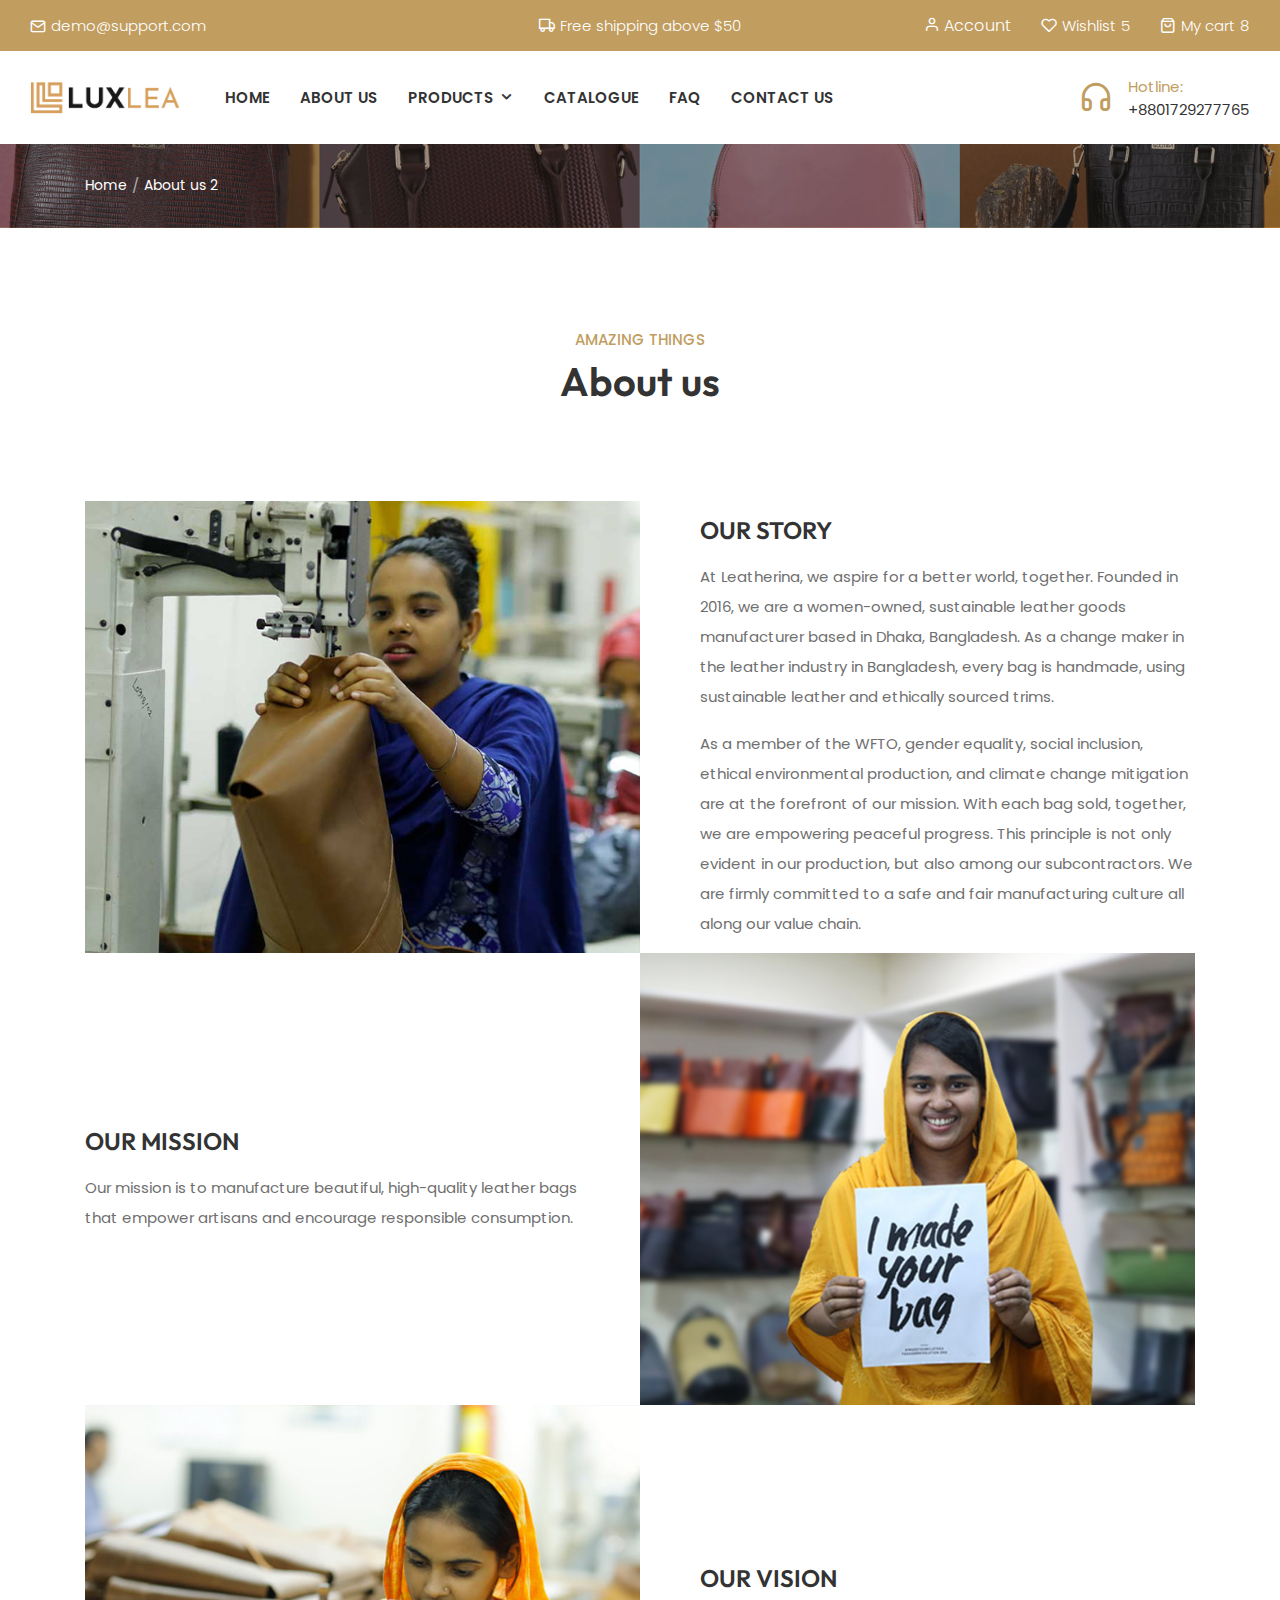
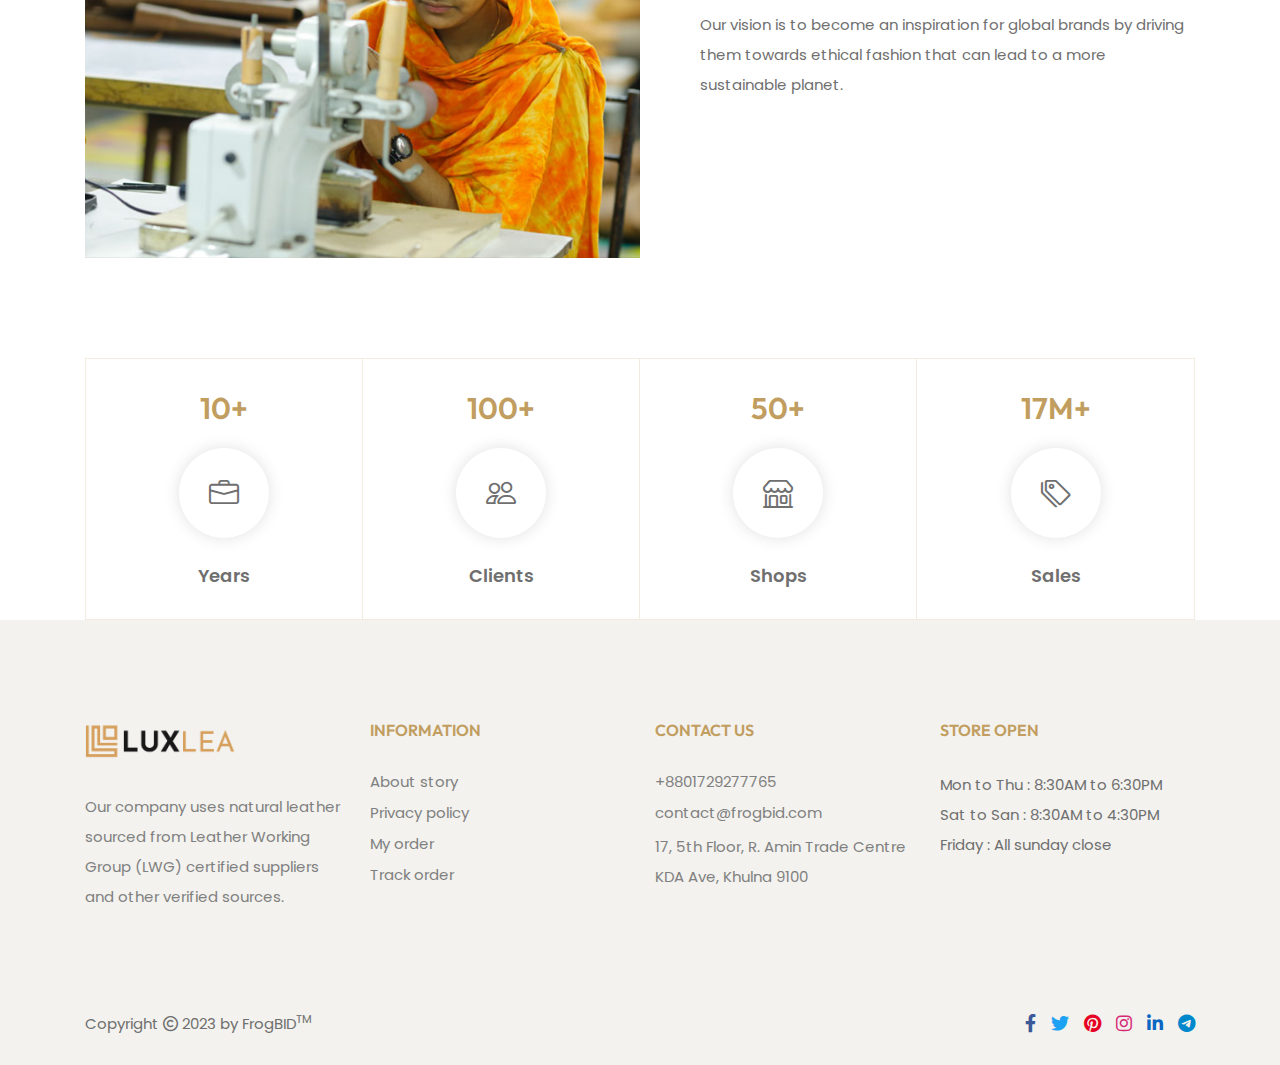
==== about-us-2.html @ 8ec2c6d4 "Update Files" ====
<!DOCTYPE html>
<html lang="en">

<!-- Added by HTTrack --><meta http-equiv="content-type" content="text/html;charset=UTF-8" /><!-- /Added by HTTrack -->
<head>
        <meta charset="utf-8">
        <meta name="description" content="A best stylish, creative, modern responsive template for different eCommerce business or industries."/>
        <meta name="keywords" content="food template, bakery products, html, eCommerce html template, responsive, pizza, burger, furniture, mobile, watches, electronics, computers accessories, toys, jewellery, restaurant accessories"/>
        <meta name="author" content="spacingtech_webify">
        <meta name="viewport" content="width=device-width, initial-scale=1">
        <!-- title -->
        <title>About us  -Luxlea</title>
        <!-- favicon -->
        <link rel="icon" type="image/x-icon" href="img/logo/favicon.png">
        <!-- bootstrap css -->
        <link rel="stylesheet" type="text/css" href="css/bootstrap.min.css">
        <!-- magnific-popup css -->
        <link rel="stylesheet" type="text/css" href="css/magnific-popup.css">
        <!-- animate css -->
        <link rel="stylesheet" type="text/css" href="css/animate.min.css">
        <!-- bootstrap icon -->
        <link rel="stylesheet" type="text/css" href="css/bootstrap-icons.css">
        <!-- font-awesome css -->
        <link rel="stylesheet" type="text/css" href="css/all.min.css">
        <!--fether css -->
        <link rel="stylesheet" type="text/css" href="css/feather.css">
        <!-- owl css -->
        <link rel="stylesheet" type="text/css" href="css/owl.carousel.min.css">
        <link rel="stylesheet" type="text/css" href="css/owl.theme.default.min.css">
        <!-- swiper-bundle css -->
        <link rel="stylesheet" type="text/css" href="css/swiper-bundle.min.css">
        <!-- slick slider css -->
        <link rel="stylesheet" type="text/css" href="css/slick.css">
        <!-- style css -->
        <link rel="stylesheet" type="text/css" href="css/style.css">
        <!-- other-page css -->
        <link rel="stylesheet" type="text/css" href="css/other-page.css">
    </head>
    <body>
        <!-- top-notification start -->
        <section class="top-notification-bar">
            <div class="container-fluid">
                <div class="row">
                    <div class="col">
                        <ul class="grid-wrap">
                            <li class="grid-wrapper contact-wrap">
                                <div class="contact-link">
                                    <div class="connect-wrap contact-mail">
                                        <a href="mailto:demo@support.com"><i class="feather-mail"></i>
                                            <span>demo@support.com</span>
                                        </a>
                                    </div>
                                </div>
                            </li>
                            <li class="grid-wrapper center-wrap">
                                <div class="offer-text">
                                    <span class="icon"><i class="feather-truck"></i></span>
                                    <p>Free shipping above $50</p>
                                </div>
                            </li>
                            <li class="grid-wrapper other-wrap">
                                <div class="other-link">
                                    <!-- user start -->
                                    <div class="noti-wrap user-wrap">
                                        <div class="acc-desk-header">
                                            <div class="acc-title">
                                                <a href="#" class="acc-ti">
                                                    <span class="user-icon"><i class="feather-user"></i></span>
                                                    <span class="user-title">Account</span>
                                                </a>
                                            </div>
                                            <div class="acc-title-lg">
                                                <a href="#"><i class="feather-user"></i></a>
                                            </div>
                                        </div>
                                    </div>
                                    <!-- user end -->
                                    <!-- wishlist start -->
                                    <div class="noti-wrap wishlist-wrap">
                                        <a href="#" class="header-wishlist-btn">
                                            <span class="wishlist-icon"><i class="feather-heart"></i></span>
                                            <span class="wishlist-title">Wishlist</span>
                                            <span class="wishlist-counter">5</span>
                                        </a>
                                    </div>
                                    <!-- wishlist end -->
                                    <!-- cart start -->
                                    <div class="noti-wrap cart-wrap">
                                        <div class="shopping-widget">
                                            <div class="shopping-cart">
                                                <a href="javascript:void(0)" class="cart-count">
                                                    <span class="cart-icon-wrap">
                                                        <span class="cart-icon"><i class="feather-shopping-bag"></i></span>
                                                        <span class="cart-title">My cart</span>
                                                        <span class="bigcounter">8</span>
                                                    </span>
                                                </a>
                                            </div>
                                        </div>
                                    </div>
                                    <!-- cart end -->
                                </div>
                            </li>
                        </ul>
                    </div>
                </div>
            </div>
        </section>
        <!-- top-notification end -->
        <!-- header start -->
        <header class="header-area">
            <div class="header-main-area">
                <div class="container-fluid">
                    <div class="row">
                        <div class="col">
                            <div class="header-main">
                                <!-- header logo start -->
                                <div class="header-element logo">
                                    <a href="index.html" class="theme-header-logo">
                                        <img src="img/logo/logo.png" class="img-fluid" alt="logo">
                                    </a>
                                </div>
                                <!-- header logo end -->
                                <!-- header megamenu start -->
                                <div class="header-element megamenu-content">
                                    <a href="#main-collapse" class="browse-cat" data-bs-toggle="collapse" aria-expanded="true">
                                        <span class="menu-icon"><i class="feather-menu"></i></span>
                                        <span class="menu-title">Menu</span>
                                        <span class="menu-arrow"><i class="feather-chevron-down"></i></span>
                                    </a>
                                    <div class="mainwrap collapse show" id="main-collapse">
                                        <ul class="main-menu">
                                            <li class="menu-link">
                                                <a href="index.html" class="link-title">
                                                    <span class="sp-link-title">Home</span>
                                                </a>
                                                <a href="index.html" data-bs-toggle="collapse" class="link-title link-title-lg">
                                                    <span class="sp-link-title">Home</span>
                                                </a>
                                            </li>
                                            <li class="menu-link">
                                                <a href="about-us-2.html" class="link-title">
                                                    <span class="sp-link-title">About Us</span>
                                                </a>
                                                <a href="about-us-2.html" data-bs-toggle="collapse" class="link-title link-title-lg">
                                                    <span class="sp-link-title">About Us</span>
                                                </a>
                                            </li>
                                            <li class="menu-link">
                                                <a href="#" class="link-title">
                                                    <span class="sp-link-title">Products</span>
                                                    <span class="menu-arrow"><i class="feather-chevron-down"></i></span>
                                                </a>
                                                <a href="#" data-bs-toggle="collapse" class="link-title link-title-lg">
                                                    <span class="sp-link-title">Products</span>
                                                    <span class="menu-arrow"><i class="feather-chevron-down"></i></span>
                                                </a>
                                                <div class="menu-dropdown single-menu collapse" id="desk-single-blog">
                                                    <ul class="container ul p-0">
                                                        <li class="singlemenu-li">
                                                            <a href="bag.html" class="singlelink-title">
                                                                <span class="sp-link-title">Bag's</span>
                                                            </a>
                                                        </li>
                                                        <li class="singlemenu-li">
                                                            <a href="corporategifts.html" class="singlelink-title">
                                                                <span class="sp-link-title">Corporate Gifts</span>
                                                            </a>
                                                        </li>
                                                        <li class="singlemenu-li">
                                                            <a href="juteandtextiles.html" class="singlelink-title">
                                                                <span class="sp-link-title">Jute & Textiles</span>
                                                            </a>
                                                        </li>
                                                    </ul>
                                                </div>
                                            </li>
                                            <li class="menu-link">
                                                <a href="#" class="link-title">
                                                    <span class="sp-link-title">Catalogue </span>
                                                </a>
                                                <a href="#" class="link-title link-title-lg" data-bs-toggle="collapse">
                                                    <span class="sp-link-title">Catalogue</span>
                                                </a>
                                            </li>
                                            <li class="menu-link">
                                                <a href="faq.html" class="link-title">
                                                    <span class="sp-link-title">Faq</span>
                                                </a>
                                                <a href="faq.html" data-bs-toggle="collapse" class="link-title link-title-lg">
                                                    <span class="sp-link-title">Faq</span>
                                                </a>
                                            </li>
                                            <li class="menu-link">
                                                <a href="contact-us-2.html" class="link-title">
                                                    <span class="sp-link-title">Contact us</span>
                                                </a>
                                                <a href="contact-us-2.html" data-bs-toggle="collapse" class="link-title link-title-lg">
                                                    <span class="sp-link-title">Contact us</span>
                                                </a>
                                            </li>
                                        </ul>
                                    </div>
                                </div>
                                <!-- header megamenu end -->
                                <!-- right-block-box start-->
                                <div class="header-element right-block-box">
                                    <ul class="shop-element">
                                        <li class="side-wrap toggle-wrap">
                                            <!-- button toggler start -->
                                            <button class="toggler-button"><span class="line"></span></button>
                                            <!-- button toggler end -->
                                        </li>
                                        <li class="side-wrap search-wrap">
                                            <a href="#seachmodal" class="search-popup" data-bs-toggle="modal">
                                                <i class="feather-search"></i>
                                            </a>
                                            <a href="#seachmodal" class="search-popup search-popup-lg" data-bs-toggle="modal"><i class="feather-search"></i></a>
                                        </li>
                                        <li class="side-wrap user-wrap">
                                            <div class="acc-desk-header">
                                                <div class="acc-title">
                                                    <span class="user-icon"><i class="feather-user"></i></span>
                                                    <a href="login-account.html" class="acc-ti">Account</a>
                                                </div>
                                                <div class="acc-title-lg">
                                                    <a href="login-account.html"><i class="feather-user"></i></a>
                                                </div>
                                            </div>
                                        </li>
                                        <li class="side-wrap wishlist-wrap">
                                            <a href="wishlist-product.html" class="header-wishlist-btn">
                                                <span class="wishlist-icon"><i class="feather-heart"></i></span>
                                                <span class="wishlist-title">Wishlist</span>
                                                <span class="wishlist-counter">5</span>
                                            </a>
                                        </li>
                                        <li class="side-wrap cart-wrap">
                                            <div class="shopping-widget">
                                                <div class="shopping-cart">
                                                    <a href="javascript:void(0)" class="cart-count">
                                                        <span class="cart-icon-wrap">
                                                            <span class="cart-icon"><i class="feather-shopping-bag"></i></span>
                                                            <span class="cart-title">My cart</span>
                                                            <span class="bigcounter">8</span>
                                                        </span>
                                                    </a>
                                                </div>
                                            </div>
                                        </li>
                                        <li class="side-wrap track-wrap">
                                            <div class="track-block">
                                                <a href="tel:+00123456789">
                                                    <span class="icon"><i class="feather-headphones"></i></span>
                                                    <span class="title-block">
                                                        <span class="hot-title">Hotline:</span>+8801729277765
                                                    </span>
                                                </a>
                                            </div>
                                        </li>
                                    </ul>
                                </div>
                                <!-- right-block-box end-->
                            </div>
                        </div>
                    </div>
                </div>
            </div>
        </header>
        <!-- main section start-->
        <main>
            <!-- header end -->
            <section class="breadcrumb-area">
                <div class="container">
                    <div class="col">
                        <div class="row">
                            <div class="breadcrumb-index">
                                <!-- breadcrumb main-title start-->
                                <div class="breadcrumb-title">
                                    <h2>About us 2</h2>
                                </div>
                                <!-- breadcrumb main-title end-->
                                <!-- breadcrumb-list start -->
                                <ul class="breadcrumb-list">
                                    <li class="breadcrumb-item-link">
                                        <a href="index.html">Home</a>
                                    </li>
                                    <li class="breadcrumb-item-link">
                                        <span>About us 2</span>
                                    </li>
                                </ul>
                                <!-- breadcrumb-list end -->
                            </div>
                        </div>
                    </div>
                </div>
            </section>
            <section class="about-area-2">
                <div class="container">
                    <div class="row">
                        <div class="col">
                            <div class="about-content">
                                <!-- about title start -->
                                <div class="section-capture">
                                    <div class="section-title">
                                        <span class="sub-title">Amazing things</span>
                                        <h2><span>About us</span></h2>
                                    </div>
                                </div>
                                <!-- about title end -->
                                <!-- about banner start -->
                                <div class="about-content">
                                    <div class="about-banner-area">
                                        <div class="single-banner banner-hover">
                                            <a href="javascript:void(0)" class="banner-img">
                                                <img src="img/about-us/about-us-2/1.jpg" class="img-fluid" alt="1">
                                            </a>
                                        </div>
                                        <div class="abt-banner-desc">
                                            <h6>OUR STORY</h6>
                                            <p>At Leatherina, we aspire for a better world, together. Founded in 2016, we are a women-owned, sustainable leather goods manufacturer based in Dhaka, Bangladesh. As a change maker in the leather industry in Bangladesh, every bag is handmade, using sustainable leather and ethically sourced trims. </p>
                                            <p>As a member of the WFTO, gender equality, social inclusion, ethical environmental production, and climate change mitigation are at the forefront of our mission. With each bag sold, together, we are empowering peaceful progress. This principle is not only evident in our production, but also among our subcontractors. We are firmly committed to a safe and fair manufacturing culture all along our value chain.</p>
                                        </div>
                                    </div>
                                    <div class="about-banner-area">
                                        <div class="single-banner banner-hover">
                                            <a href="javascript:void(0)" class="banner-img">
                                                <img src="img/about-us/about-us-2/2.jpg" class="img-fluid" alt="2">
                                            </a>
                                        </div>
                                        <div class="abt-banner-desc">
                                            <h6>OUR MISSION</h6>
                                            <p>Our mission is to manufacture beautiful, high-quality leather bags that empower artisans and encourage responsible consumption.</p>
                                        </div>
                                    </div>
                                    <div class="about-banner-area">
                                        <div class="single-banner banner-hover">
                                            <a href="javascript:void(0)" class="banner-img">
                                                <img src="img/about-us/about-us-2/3.jpg" class="img-fluid" alt="3">
                                            </a>
                                        </div>
                                        <div class="abt-banner-desc">
                                            <h6>OUR VISION </h6>
                                            <p>Our vision is to become an inspiration for global brands by driving them towards ethical fashion that can lead to a more sustainable planet.</p>
                                        </div>
                                    </div>
                                </div>
                                <!-- about banner end -->
                            </div>
                        </div>
                    </div>
                </div>
            </section>
            <section class="project-count-area">
                <div class="container">
                    <div class="row">
                        <div class="col">
                            <div class="single-count">
                                <ul>
                                    <li class="count-wrap">
                                        <!-- project info start -->
                                        <div class="count-info">
                                            <h2>
                                            <span class="count-number">10</span>
                                            <span>+</span>
                                            </h2>
                                            <a href="javascript:void(0)"><span class="count-icon"><i class="bi bi-briefcase"></i></span></a>
                                            <span class="count-title">Years</span>
                                        </div>
                                        <!-- project info end -->
                                    </li>
                                    <li class="count-wrap">
                                        <!-- project info start -->
                                        <div class="count-info">
                                            <h2>
                                            <span class="count-number">100</span>
                                            <span>+</span>
                                            </h2>
                                            <a href="javascript:void(0)"><span class="count-icon"><i class="bi bi-people"></i></span></a>
                                            <span class="count-title">Clients</span>
                                        </div>
                                        <!-- project info end -->
                                    </li>
                                    <li class="count-wrap">
                                        <!-- project info start -->
                                        <div class="count-info">
                                            <h2>
                                            <span class="count-number">50</span>
                                            <span>+</span>
                                            </h2>
                                            <a href="javascript:void(0)"><span class="count-icon"><i class="bi bi-shop"></i></span></a>
                                            <span class="count-title">Shops</span>
                                        </div>
                                        <!-- project info end -->
                                    </li>
                                    <li class="count-wrap">
                                        <!-- project info start -->
                                        <div class="count-info">
                                            <h2>
                                            <span class="count-number">17</span>
                                            <span>M+</span>
                                            </h2>
                                            <a href="javascript:void(0)"><span class="count-icon"><i class="bi bi-tags"></i></span></a>
                                            <span class="count-title">Sales</span>
                                        </div>
                                        <!-- project info end -->
                                    </li>
                                </ul>
                            </div>
                        </div>
                    </div>
                </div>
            </section>
        </main>
        <!-- main section end-->
        <footer>
            <div class="footer-top-area section-ptb">
                <div class="container">
                    <div class="row">
                        <div class="col">
                            <div class="footer-list-wrap">
                                <ul class="footer-list">
                                    <li class="ftlink-li footer-company-detail">
                                        <div class="footer-logo">
                                            <a href="index.html" class="theme-footer-logo">
                                                <img src="img/logo/logo.png" class="img-fluid" alt="logo">
                                            </a>
                                        </div>
                                        <div class="footer-details">
                                            <p>Our company uses natural leather sourced from Leather Working Group (LWG) certified suppliers and other verified sources.</p>
                                        </div>
                                    </li>
                                    <li class="ftlink-li">
                                        <h2 class="ft-title">Information</h2>
                                        <div class="footer-wrap-menu">
                                            <ul class="footer-sublist">
                                                <li class="ftsublink-li">
                                                    <a href="#" class="ft-sublink">About story</a>
                                                </li>
                                                <li class="ftsublink-li">
                                                    <a href="#" class="ft-sublink">Privacy policy</a>
                                                </li>
                                                <li class="ftsublink-li">
                                                    <a href="#" class="ft-sublink">My order</a>
                                                </li>
                                                <li class="ftsublink-li">
                                                    <a href="#" class="ft-sublink">Track order</a>
                                                </li>
                                            </ul>
                                        </div>
                                    </li>
                                    <li class="ftlink-li store-contact">
                                        <h2 class="ft-title">Contact us</h2>
                                        <div class="footer-wrap-menu">
                                            <div class="contact">
                                                <a href="tel:+8801729277765" class="con-add">+8801729277765</a>
                                                <a href="mailto:contact@frogbid.com" class="con-add">contact@frogbid.com</a>
                                            </div>
                                            <div class="address">
                                                <p>17, 5th Floor, R. Amin Trade Centre</p>
                                                <p>KDA Ave, Khulna 9100</p>
                                            </div>
                                        </div>
                                    </li>
                                    <li class="ftlink-li store-open">
                                        <h2 class="ft-title">Store open</h2>
                                        <div class="footer-wrap-menu">
                                            <div class="time">
                                                <p>Mon to Thu : 8:30AM to 6:30PM</p>
                                                <p>Sat to San : 8:30AM to 4:30PM</p>
                                                <p>Friday : All sunday close</p>
                                            </div>
                                        </div>
                                    </li>
                                </ul>
                            </div>
                        </div>
                    </div>
                </div>
            </div>
            <div class="footer-bottom-area">
                <div class="container">
                    <div class="row">
                        <div class="col">
                            <ul class="ft-bottom">
                                <li class="copy-right">
                                    <p>
                                        <span>Copyright</span>
                                        <span class="copy-icon"><i class="far fa-copyright"></i></span>
                                        <span>2023 by FrogBID<sup>TM</sup></span>
                                    </p>
                                </li>
                                <li class="social-icon">
                                    <ul class="social-icon">
                                        <li>
                                            <a href="#">
                                                <span class="icon-social facebook"><i class="fa-brands fa-facebook-f"></i></span>
                                            </a>
                                        </li>
                                        <li>
                                            <a href="#">
                                                <span class="icon-social twitter"><i class="fa-brands fa-twitter"></i></span>
                                            </a>
                                        </li>
                                        <li>
                                            <a href="#">
                                                <span class="icon-social pinterest"><i class="fa-brands fa-pinterest"></i></span>
                                            </a>
                                        </li>
                                        <li>
                                            <a href="#">
                                                <span class="icon-social instagram"><i class="fa-brands fa-instagram"></i></span>
                                            </a>
                                        </li>
                                        <li>
                                            <a href="#">
                                                <span class="icon-social linkedin"><i class="fa-brands fa-linkedin-in"></i></span>
                                            </a>
                                        </li>
                                        <li>
                                            <a href="#">
                                                <span class="icon-social telegram"><i class="fa-brands fa-telegram"></i></span>
                                            </a>
                                        </li>
                                    </ul>
                                </li>
                            </ul>
                        </div>
                    </div>
                </div>
            </div>
        </footer>
        <!-- search-popup start -->
        <div class="modal fade" id="seachmodal">
            <div class="modal-dialog">
                <div class="modal-content">
                    <div class="modal-body">
                        <div class="container">
                            <div class="row">
                                <div class="col">
                                    <div class="crap-search">
                                        <!-- search-button-close start -->
                                        <div class="button-close">
                                            <button type="button" class="search-close" data-bs-dismiss="modal"><i class="feather-x"></i></button>
                                        </div>
                                        <!-- search-button-close end -->
                                        <!-- search-form start -->
                                        <form method="get" class="search-bar">
                                            <div class="form-search">
                                                <input type="search" name="q" placeholder="Search product here.." class="input-text" required>
                                                <button type="submit" class="search-btn"><i class="feather-search"></i></button>
                                            </div>
                                        </form>
                                        <!-- search-form end -->
                                    </div>
                                </div>
                            </div>
                        </div>
                    </div>
                </div>
            </div>
        </div>
        <!-- search-popup end -->
        <!-- mobile-menu start -->
        <div class="mobile-menu" id="menu-toggle">
            <div class="main-menu-area">
                <!-- box-header start -->
                <div class="box-header"><button class="close-menu" type="button"><i class="feather-x"></i></button></div>
                <!-- box-header end -->
                <div class="megamenu-content">
                    <a href="#resp-main" class="browse-cat" data-bs-toggle="collapse" aria-expanded="true">
                        <span class="line"></span>
                        <span class="menu-title">Menu</span>
                        <span class="menu-arrow"><i class="feather-chevron-down"></i></span>
                    </a>
                    <div class="mainwrap collapse show" id="resp-main">
                        <ul class="main-menu">
                            <li class="menu-link">
                                <a href="index.html" class="link-title">
                                    <span class="sp-link-title">Home</span>
                                </a>
                                <a href="index.html" data-bs-toggle="collapse" class="link-title link-title-lg">
                                    <span class="sp-link-title">Home</span>
                                </a>
                            </li>
                            <li class="menu-link">
                                <a href="about-us-2.html" class="link-title">
                                    <span class="sp-link-title">About Us</span>
                                </a>
                                <a href="about-us-2.html" class="link-title link-title-lg" data-bs-toggle="collapse">
                                    <span class="sp-link-title">About Us</span>
                                </a>
                            </li>
                            <li class="menu-link">
                                <a href="#" class="link-title">
                                    <span class="sp-link-title">Products</span>
                                    <span class="menu-arrow"><i class="feather-chevron-down"></i></span>
                                </a>
                                <a href="#resp-single-blog" data-bs-toggle="collapse" class="link-title link-title-lg">
                                    <span class="sp-link-title">Products</span>
                                    <span class="menu-arrow"><i class="feather-chevron-down"></i></span>
                                </a>
                                <div class="menu-dropdown single-menu collapse" id="resp-single-blog">
                                    <ul class="container ul p-0">
                                        <li class="singlemenu-li">
                                            <a href="bag.html" class="singlelink-title">
                                                <span class="sp-link-title">Bag's</span>
                                            </a>
                                        </li>
                                        <li class="singlemenu-li">
                                            <a href="corporategifts.html" class="singlelink-title">
                                                <span class="sp-link-title">Corporate Gifts</span>
                                            </a>
                                        </li>
                                        <li class="singlemenu-li">
                                            <a href="juteandtextiles.html" class="singlelink-title">
                                                <span class="sp-link-title">Jute & Textiles</span>
                                            </a>
                                        </li>
                                    </ul>
                                </div>
                            </li>
                            <li class="menu-link">
                                <a href="#" class="link-title">
                                    <span class="sp-link-title">Catalogue </span>
                                </a>
                                <a href="#" class="link-title link-title-lg" data-bs-toggle="collapse">
                                    <span class="sp-link-title">Catalogue </span>
                                </a>
                            </li>
                            <li class="menu-link">
                                <a href="faq.html" class="link-title">
                                    <span class="sp-link-title">Faq </span>
                                </a>
                                <a href="faq.html" class="link-title link-title-lg" data-bs-toggle="collapse">
                                    <span class="sp-link-title">Faq </span>
                                </a>
                            </li>
                            <li class="menu-link">
                                <a href="contact-us-2.html" class="link-title">
                                    <span class="sp-link-title">Contact us </span>
                                </a>
                                <a href="contact-us-2.html" class="link-title link-title-lg" data-bs-toggle="collapse">
                                    <span class="sp-link-title">Contact us </span>
                                </a>
                            </li>
                        </ul>
                    </div>
                </div>
                <!-- mega-menu end -->
            </div>
        </div>
        <!-- mobile-menu end -->
        <!-- mini-cart start -->
        <div class="mini-cart">
            <div class="cart-text">
                <!-- minicart-empty start -->
                <p class="d-none">No products in the cart.</p>
                <!-- minicart-empty end -->
                <!-- minicart-fill start -->
                <p>
                    <span class="cart-count-desc">There are</span>
                    <span class="cart-count">8</span>
                    <span class="cart-count-desc">products</span>
                </p>
                <!-- minicart-fill end -->
                <!-- minicart-close start -->
                <button class="cart-close"><i class="feather-x"></i></button>
                <!-- minicart-close end -->
            </div>
            <!-- minicart empty-content start -->
            <div class="empty-cart d-none">
                <span class="cart-icon"><i class="bi bi-bag-dash"></i></span>
                <a href="collection.html" class="btn btn-style">Continue shopping</a>
            </div>
            <!-- minicart empty-content end -->
            <ul class="cart-item">
                <li class="cart-product">
                    <div class="cart-img">
                        <!-- minicart-img start -->
                        <a href="product-template1.html" class="img-area">
                            <img src="img/product-list/p-1.jpg" class="img-fluid" alt="p-1">
                        </a>
                        <!-- minicart-img end -->
                    </div>
                    <div class="cart-content">
                        <!-- minicart-title start -->
                        <h6><a href="product-template2.html">Candy nut chocolate</a></h6>
                        <!-- minicart-title end -->
                        <div class="product-info">
                            <!-- minicart-price start -->
                            <div class="info-item">
                                <span class="product-qty">1</span>
                                <span>×</span>
                                <span class="product-price">€11,00</span>
                            </div>
                            <!-- minicart-price end -->
                        </div>
                        <div class="product-quantity-action">
                            <div class="product-quantity">
                                <div class="cart-plus-minus">
                                    <button class="dec qtybutton minus"><i class="feather-minus"></i></button>
                                    <input type="text" name="quantity" value="1">
                                    <button class="inc qtybutton plus"><i class="feather-plus"></i></button>
                                </div>
                            </div>
                            <!-- minicart delete-icon start -->
                            <div class="delete-cart">
                                <a href="javascript:void(0)" class="delete-icon"><i class="feather-trash-2"></i></a>
                            </div>
                            <!-- minicart delete-icon end -->
                        </div>
                    </div>
                </li>
                <li class="cart-product">
                    <div class="cart-img">
                        <!-- minicart-img start -->
                        <a href="product-template1.html" class="img-area">
                            <img src="img/product-list/p-2.jpg" class="img-fluid" alt="p-2">
                        </a>
                        <!-- minicart-img end -->
                    </div>
                    <div class="cart-content">
                        <!-- minicart-title start -->
                        <h6><a href="product-template2.html">A bekery doughnuts</a></h6>
                        <!-- minicart-title end -->
                        <div class="product-info">
                            <!-- minicart-price start -->
                            <div class="info-item">
                                <span class="product-qty">1</span>
                                <span>×</span>
                                <span class="product-price">€21,00</span>
                            </div>
                            <!-- minicart-price end -->
                        </div>
                        <div class="product-quantity-action">
                            <div class="product-quantity">
                                <div class="cart-plus-minus">
                                    <button class="dec qtybutton minus"><i class="feather-minus"></i></button>
                                    <input type="text" name="quantity" value="1">
                                    <button class="inc qtybutton plus"><i class="feather-plus"></i></button>
                                </div>
                            </div>
                            <!-- minicart delete-icon start -->
                            <div class="delete-cart">
                                <a href="javascript:void(0)" class="delete-icon"><i class="feather-trash-2"></i></a>
                            </div>
                            <!-- minicart delete-icon end -->
                        </div>
                    </div>
                </li>
                <li class="cart-product">
                    <div class="cart-img">
                        <!-- minicart-img start -->
                        <a href="product-template1.html" class="img-area">
                            <img src="img/product-list/p-3.jpg" class="img-fluid" alt="p-3">
                        </a>
                        <!-- minicart-img end -->
                    </div>
                    <div class="cart-content">
                        <!-- minicart-title start -->
                        <h6><a href="product-template2.html">Fresh bread toast</a></h6>
                        <!-- minicart-title end -->
                        <div class="product-info">
                            <!-- minicart-price start -->
                            <div class="info-item">
                                <span class="product-qty">1</span>
                                <span>×</span>
                                <span class="product-price">€24,00</span>
                            </div>
                            <!-- minicart-price end -->
                        </div>
                        <div class="product-quantity-action">
                            <div class="product-quantity">
                                <div class="cart-plus-minus">
                                    <button class="dec qtybutton minus"><i class="feather-minus"></i></button>
                                    <input type="text" name="quantity" value="1">
                                    <button class="inc qtybutton plus"><i class="feather-plus"></i></button>
                                </div>
                            </div>
                            <!-- minicart delete-icon start -->
                            <div class="delete-cart">
                                <a href="javascript:void(0)" class="delete-icon"><i class="feather-trash-2"></i></a>
                            </div>
                            <!-- minicart delete-icon end -->
                        </div>
                    </div>
                </li>
                <li class="cart-product">
                    <div class="cart-img">
                        <!-- minicart-img start -->
                        <a href="product-template1.html" class="img-area">
                            <img src="img/product-list/p-4.jpg" class="img-fluid" alt="p-4">
                        </a>
                        <!-- minicart-img end -->
                    </div>
                    <div class="cart-content">
                        <!-- minicart-title start -->
                        <h6><a href="product-template2.html">Free sugar toast</a></h6>
                        <!-- minicart-title end -->
                        <div class="product-info">
                            <!-- minicart-price start -->
                            <div class="info-item">
                                <span class="product-qty">1</span>
                                <span>×</span>
                                <span class="product-price">€25,00</span>
                            </div>
                            <!-- minicart-price end -->
                        </div>
                        <div class="product-quantity-action">
                            <div class="product-quantity">
                                <div class="cart-plus-minus">
                                    <button class="dec qtybutton minus"><i class="feather-minus"></i></button>
                                    <input type="text" name="quantity" value="1">
                                    <button class="inc qtybutton plus"><i class="feather-plus"></i></button>
                                </div>
                            </div>
                            <!-- minicart delete-icon start -->
                            <div class="delete-cart">
                                <a href="javascript:void(0)" class="delete-icon"><i class="feather-trash-2"></i></a>
                            </div>
                            <!-- minicart delete-icon end -->
                        </div>
                    </div>
                </li>
                <li class="cart-product">
                    <div class="cart-img">
                        <!-- minicart-img start -->
                        <a href="product-template1.html" class="img-area">
                            <img src="img/product-list/p-5.jpg" class="img-fluid" alt="p-5">
                        </a>
                        <!-- minicart-img end -->
                    </div>
                    <div class="cart-content">
                        <!-- minicart-title start -->
                        <h6><a href="product-template2.html">Sandwich olka bread</a></h6>
                        <!-- minicart-title end -->
                        <div class="product-info">
                            <!-- minicart-price start -->
                            <div class="info-item">
                                <span class="product-qty">1</span>
                                <span>×</span>
                                <span class="product-price">€31,00</span>
                            </div>
                            <!-- minicart-price end -->
                        </div>
                        <div class="product-quantity-action">
                            <div class="product-quantity">
                                <div class="cart-plus-minus">
                                    <button class="dec qtybutton minus"><i class="feather-minus"></i></button>
                                    <input type="text" name="quantity" value="1">
                                    <button class="inc qtybutton plus"><i class="feather-plus"></i></button>
                                </div>
                            </div>
                            <!-- minicart delete-icon start -->
                            <div class="delete-cart">
                                <a href="javascript:void(0)" class="delete-icon"><i class="feather-trash-2"></i></a>
                            </div>
                            <!-- minicart delete-icon end -->
                        </div>
                    </div>
                </li>
                <li class="cart-product">
                    <div class="cart-img">
                        <!-- minicart-img start -->
                        <a href="product-template1.html" class="img-area">
                            <img src="img/product-list/p-6.jpg" class="img-fluid" alt="p-6">
                        </a>
                        <!-- minicart-img end -->
                    </div>
                    <div class="cart-content">
                        <!-- minicart-title start -->
                        <h6><a href="product-template2.html">Red sugar biscuit</a></h6>
                        <!-- minicart-title end -->
                        <div class="product-info">
                            <!-- minicart-price start -->
                            <div class="info-item">
                                <span class="product-qty">1</span>
                                <span>×</span>
                                <span class="product-price">€61,00</span>
                            </div>
                            <!-- minicart-price end -->
                        </div>
                        <div class="product-quantity-action">
                            <div class="product-quantity">
                                <div class="cart-plus-minus">
                                    <button class="dec qtybutton minus"><i class="feather-minus"></i></button>
                                    <input type="text" name="quantity" value="1">
                                    <button class="inc qtybutton plus"><i class="feather-plus"></i></button>
                                </div>
                            </div>
                            <!-- minicart delete-icon start -->
                            <div class="delete-cart">
                                <a href="javascript:void(0)" class="delete-icon"><i class="feather-trash-2"></i></a>
                            </div>
                            <!-- minicart delete-icon end -->
                        </div>
                    </div>
                </li>
                <li class="cart-product">
                    <div class="cart-img">
                        <!-- minicart-img start -->
                        <a href="product-template1.html" class="img-area">
                            <img src="img/product-list/p-7.jpg" class="img-fluid" alt="p-7">
                        </a>
                        <!-- minicart-img end -->
                    </div>
                    <div class="cart-content">
                        <!-- minicart-title start -->
                        <h6><a href="product-template2.html">Crackers for rasmalai</a></h6>
                        <!-- minicart-title end -->
                        <div class="product-info">
                            <!-- minicart-price start -->
                            <div class="info-item">
                                <span class="product-qty">1</span>
                                <span>×</span>
                                <span class="product-price">€61,00</span>
                            </div>
                            <!-- minicart-price end -->
                        </div>
                        <div class="product-quantity-action">
                            <div class="product-quantity">
                                <div class="cart-plus-minus">
                                    <button class="dec qtybutton minus"><i class="feather-minus"></i></button>
                                    <input type="text" name="quantity" value="1">
                                    <button class="inc qtybutton plus"><i class="feather-plus"></i></button>
                                </div>
                            </div>
                            <!-- minicart delete-icon start -->
                            <div class="delete-cart">
                                <a href="javascript:void(0)" class="delete-icon"><i class="feather-trash-2"></i></a>
                            </div>
                            <!-- minicart delete-icon end -->
                        </div>
                    </div>
                </li>
                <li class="cart-product">
                    <div class="cart-img">
                        <!-- minicart-img start -->
                        <a href="product-template1.html" class="img-area">
                            <img src="img/product-list/p-8.jpg" class="img-fluid" alt="p-8">
                        </a>
                        <!-- minicart-img end -->
                    </div>
                    <div class="cart-content">
                        <!-- minicart-title start -->
                        <h6><a href="product-template2.html">Healthy cake pastry</a></h6>
                        <!-- minicart-title end -->
                        <div class="product-info">
                            <!-- minicart-price start -->
                            <div class="info-item">
                                <span class="product-qty">1</span>
                                <span>×</span>
                                <span class="product-price">€44,00</span>
                            </div>
                            <!-- minicart-price end -->
                        </div>
                        <div class="product-quantity-action">
                            <div class="product-quantity">
                                <div class="cart-plus-minus">
                                    <button class="dec qtybutton minus"><i class="feather-minus"></i></button>
                                    <input type="text" name="quantity" value="1">
                                    <button class="inc qtybutton plus"><i class="feather-plus"></i></button>
                                </div>
                            </div>
                            <!-- minicart delete-icon start -->
                            <div class="delete-cart">
                                <a href="javascript:void(0)" class="delete-icon"><i class="feather-trash-2"></i></a>
                            </div>
                            <!-- minicart delete-icon end -->
                        </div>
                    </div>
                </li>
            </ul>
            <!-- minicart-total start -->
            <ul class="subtotal-area">
                <li class="subtotal-info">
                    <div class="subtotal-titles">
                        <!-- minicart total-title start -->
                        <h6 class="cart-total">Subtotal:</h6>
                        <!-- minicart total-title end -->
                        <!-- minicart total-price start -->
                        <span class="subtotal-price">€369,00</span>
                        <!-- minicart total-price end -->
                    </div>
                </li>
                <li class="mini-info">
                    <!-- minicart agree-text start -->
                    <label class="box-area">
                        <span class="agree-text">I have read and agree with the <a href="terms-condition.html">terms & condition.</a></span>
                        <input type="checkbox" class="cust-checkbox">
                        <span class="cust-check"></span>
                    </label>
                    <!-- minicart agree-text end -->
                    <!-- minicart button start -->
                    <div class="cart-btn">
                        <a href="cart-page.html" class="btn btn-style2">View cart</a>
                        <a href="checkout-style1.html" class="btn btn-style2 checkout disabled">Checkout</a>
                    </div>
                    <!-- minicart button end -->
                </li>
            </ul>
            <!-- minicart-total end -->
        </div>
        <!-- minicart end -->
        <!-- quickview modal start -->
        <div class="productmodal">
            <div class="modal fade" id="quickview" tabindex="-1">
                <div class="modal-dialog modal-dialog-centered">
                    <div class="modal-content">
                        <div class="modal-header">
                            <h6 class="modal-quickview">Quickview</h6>
                            <button type="button" class="close" data-bs-dismiss="modal"><i class="feather-x"></i></button>
                        </div>
                        <div class="modal-body">
                            <!-- swiper slider start -->
                            <div class="quickview-main-area">
                                <div class="quickview-slider">
                                    <div class="swiper gallery-top">
                                        <div class="swiper-wrapper">
                                            <div class="swiper-slide">
                                                <a href="product-template.html"><img src="img/product/p-1.jpg" class="img-fluid" alt="p-1"></a>
                                            </div>
                                            <div class="swiper-slide">
                                                <a href="product-template.html"><img src="img/product/p-2.jpg" class="img-fluid" alt="p-2"></a>
                                            </div>
                                            <div class="swiper-slide">
                                                <a href="product-template.html"><img src="img/product/p-3.jpg" class="img-fluid" alt="p-3"></a>
                                            </div>
                                            <div class="swiper-slide">
                                                <a href="product-template.html"><img src="img/product/p-4.jpg" class="img-fluid" alt="p-4"></a>
                                            </div>
                                            <div class="swiper-slide">
                                                <a href="product-template.html"><img src="img/product/p-5.jpg" class="img-fluid" alt="p-5"></a>
                                            </div>
                                        </div>
                                        <div class="swiper-button">
                                            <button class="quick-prev"><i class="fas fa-chevron-left"></i></button>
                                            <button class="quick-next"><i class="fas fa-chevron-right"></i></button>
                                        </div>
                                    </div>
                                    <div class="swiper gallery-thumbs">
                                        <div class="swiper-wrapper">
                                            <div class="swiper-slide">
                                                <a href="javascript:void(0)"><img src="img/product/p-1.jpg" class="img-fluid" alt="p-1"></a>
                                            </div>
                                            <div class="swiper-slide">
                                                <a href="javascript:void(0)"><img src="img/product/p-2.jpg" class="img-fluid" alt="p-2"></a>
                                            </div>
                                            <div class="swiper-slide">
                                                <a href="javascript:void(0)"><img src="img/product/p-3.jpg" class="img-fluid" alt="p-3"></a>
                                            </div>
                                            <div class="swiper-slide">
                                                <a href="javascript:void(0)"><img src="img/product/p-4.jpg" class="img-fluid" alt="p-4"></a>
                                            </div>
                                            <div class="swiper-slide">
                                                <a href="javascript:void(0)"><img src="img/product/p-5.jpg" class="img-fluid" alt="p-5"></a>
                                            </div>
                                        </div>
                                    </div>
                                </div>
                                <!-- swiper slider end -->
                                <!-- quick-view content start -->
                                <div class="quick-view-content">
                                    <div class="product-rating">
                                        <span class="star-rating">
                                            <i class="far fa-star"></i>
                                            <i class="far fa-star"></i>
                                            <i class="far fa-star"></i>
                                            <i class="far fa-star"></i>
                                            <i class="far fa-star"></i>
                                        </span>
                                    </div>
                                    <div class="product-title"><h6 class="product_title">Candy nut chocolate</h6></div>
                                    <!-- product-price start -->
                                    <div class="price-box">
                                        <span class="new-price">€11,00</span>
                                        <span class="old-price">€19,00</span>
                                    </div>
                                    <!-- product-price end -->
                                    <div class="product-desc"><p>Lorem ipsum dolor sit amet, consectetur adipiscing elit, sed do eiusmod tempor incididunt ut labore et dolore magn</p></div>
                                    <form method="post">
                                        <div class="quick-view-select variants select-option-part">
                                            <div class="variants_selects">
                                                <div class="selector-wrapper">
                                                    <label>Flavor</label>
                                                </div>
                                                <div class="select-icon">
                                                    <select class="single-option-selector select--wd">
                                                        <option value="Sponge">Sponge</option>
                                                        <option value="Pumpkin">Pumpkin</option>
                                                        <option value="Velvet">Velvet</option>
                                                    </select>
                                                </div>
                                            </div>
                                        </div>
                                        <div class="product-quantity-action">
                                            <h6>Quantity:</h6>
                                            <div class="product-quantity">
                                                <div class="cart-plus-minus">
                                                    <button class="dec qtybutton minus"><i class="fa-solid fa-minus"></i></button>
                                                    <input type="text" name="quantity" value="1">
                                                    <button class="inc qtybutton plus"><i class="fa-solid fa-plus"></i></button>
                                                </div>
                                            </div>
                                        </div>
                                        <div class="quickview-buttons">
                                            <button type="submit" class="addtocartqv"><span class="cart-title">Add to cart</span></button>
                                        </div>
                                    </form>
                                </div>
                                <!-- quick-view content end -->
                            </div>
                        </div>
                    </div>
                </div>
            </div>
        </div>
        <!-- quickview modal end -->
        <!-- screen-bg start -->
        <div class="screen-bg"></div>
        <!-- screen-bg end -->
        <!-- preloader start -->
        <div class="preloader">
            <div class="loader"></div>
        </div>
        <!-- preloader end -->
        <!-- notification-bottom start -->
        <div class="notification-bottom">
            <ul class="shop-element-menu navigation-menu">
                <li class="side-wrap home-wrap">
                    <div class="home-wrapper">
                        <a href="index.html" class="home-modal">
                            <span class="home-icon"><i class="feather-home"></i></span>
                            <span class="header-title">Home</span>
                        </a>
                    </div>
                </li>
                <li class="side-wrap search-wrap">
                    <div class="search-wrapper">
                        <a href="#seachmodal" data-bs-toggle="modal" class="search-modal">
                            <span class="search-icon"><i class="feather-search"></i></span>
                            <span class="header-title">Search</span>
                        </a>
                    </div>
                </li>
                <li class="side-wrap wishlist-wrap">
                    <div class="wishlist-wrapper">
                        <div class="wish-det">
                            <a href="wishlist-product.html" class="wishlist-count">
                                <span class="wishlist-icon"><i class="feather-heart"></i></span>
                                <span class="wishlist-counter">5</span>
                                <span class="header-title">Wishlist</span>
                            </a>
                        </div>
                    </div>
                </li>
                <li class="side-wrap cart-wrap">
                    <div class="cart-wrapper">
                        <div class="cart-det">
                            <a href="javascript:void(0)" class="add-to-cart cart-count">
                                <span class="cart-icon"><i class="feather-shopping-bag"></i></span>
                                <span class="cart-counter">8</span>
                                <span class="header-title">Cart</span>
                            </a>
                        </div>
                    </div>
                </li>
                <li class="side-wrap user-wrap">
                    <div class="user-wrapper">
                        <a href="login-account.html" class="user-login">
                            <span class="user-icon"><i class="feather-user"></i></span>
                            <span class="header-title">User</span>
                        </a>
                    </div>
                </li>
            </ul>
        </div>
        <!-- notification-bottom end -->
        <!-- back-to-top start -->
        <a href="javascript:void(0)" id="top" class="scroll">
            <span><i class="feather-arrow-up"></i></span>
        </a>
        <!-- back-to-top end -->
        <!-- jquery -->
        <script src="js/jquery-3.6.3.min.js"></script>
        <!-- bootstrap js -->
        <script src="js/bootstrap.min.js"></script>
        <script src="js/popper.min.js"></script>
        <!-- magnific-popup js -->
        <script src="js/jquery.magnific-popup.min.js"></script>
        <!-- owl js -->
        <script src="js/owl.carousel.min.js"></script>
        <!-- swiper-bundle js -->
        <script src="js/swiper-bundle.min.js"></script>
        <!-- slick js -->
        <script src="js/slick.min.js"></script>
        <!-- waypoints js -->
        <script src="js/waypoints.min.js"></script>
        <!-- counter js -->
        <script src="js/counter.js"></script>
        <!-- main js -->
        <script src="js/main.js"></script>
    </body>

<!-- Mirrored from spacingtech.com/html/banno/banno-ltr/about-us-2.html by HTTrack Website Copier/3.x [XR&CO'2014], Mon, 04 Dec 2023 05:22:09 GMT -->
</html>
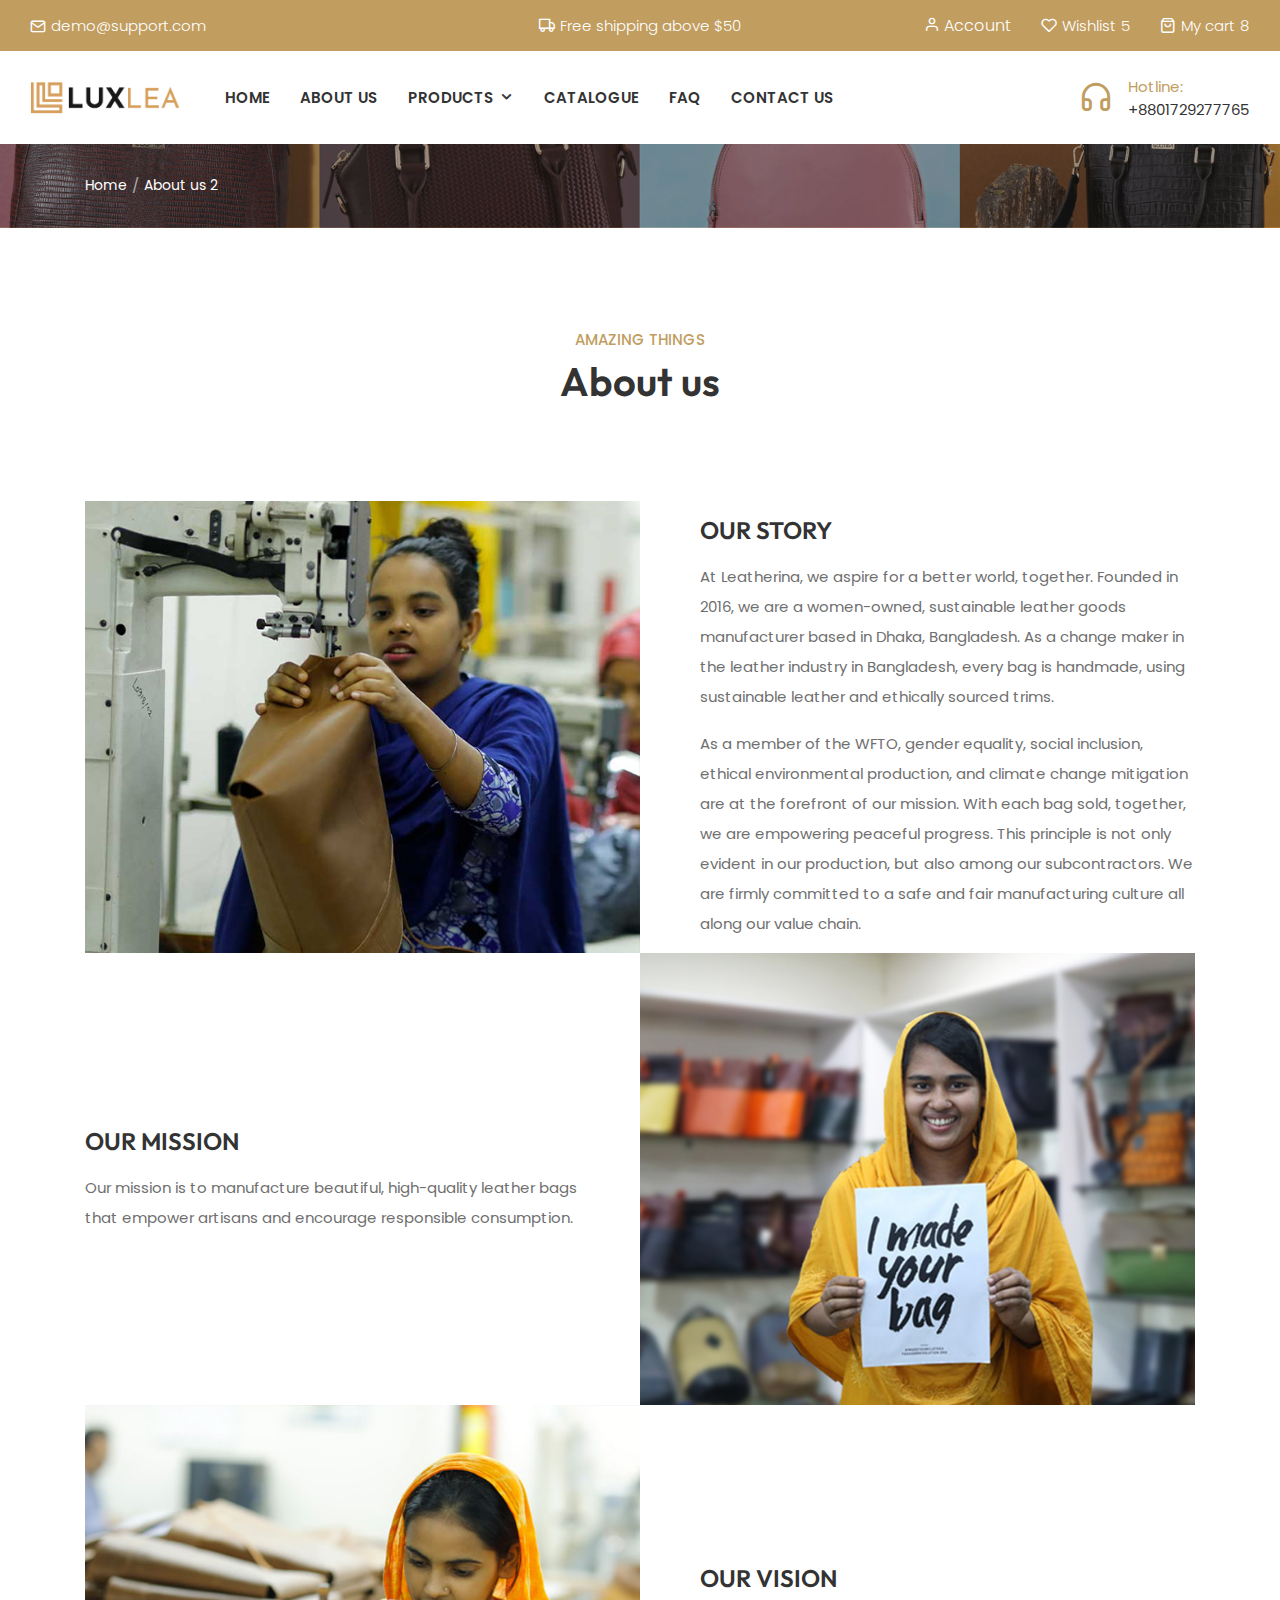
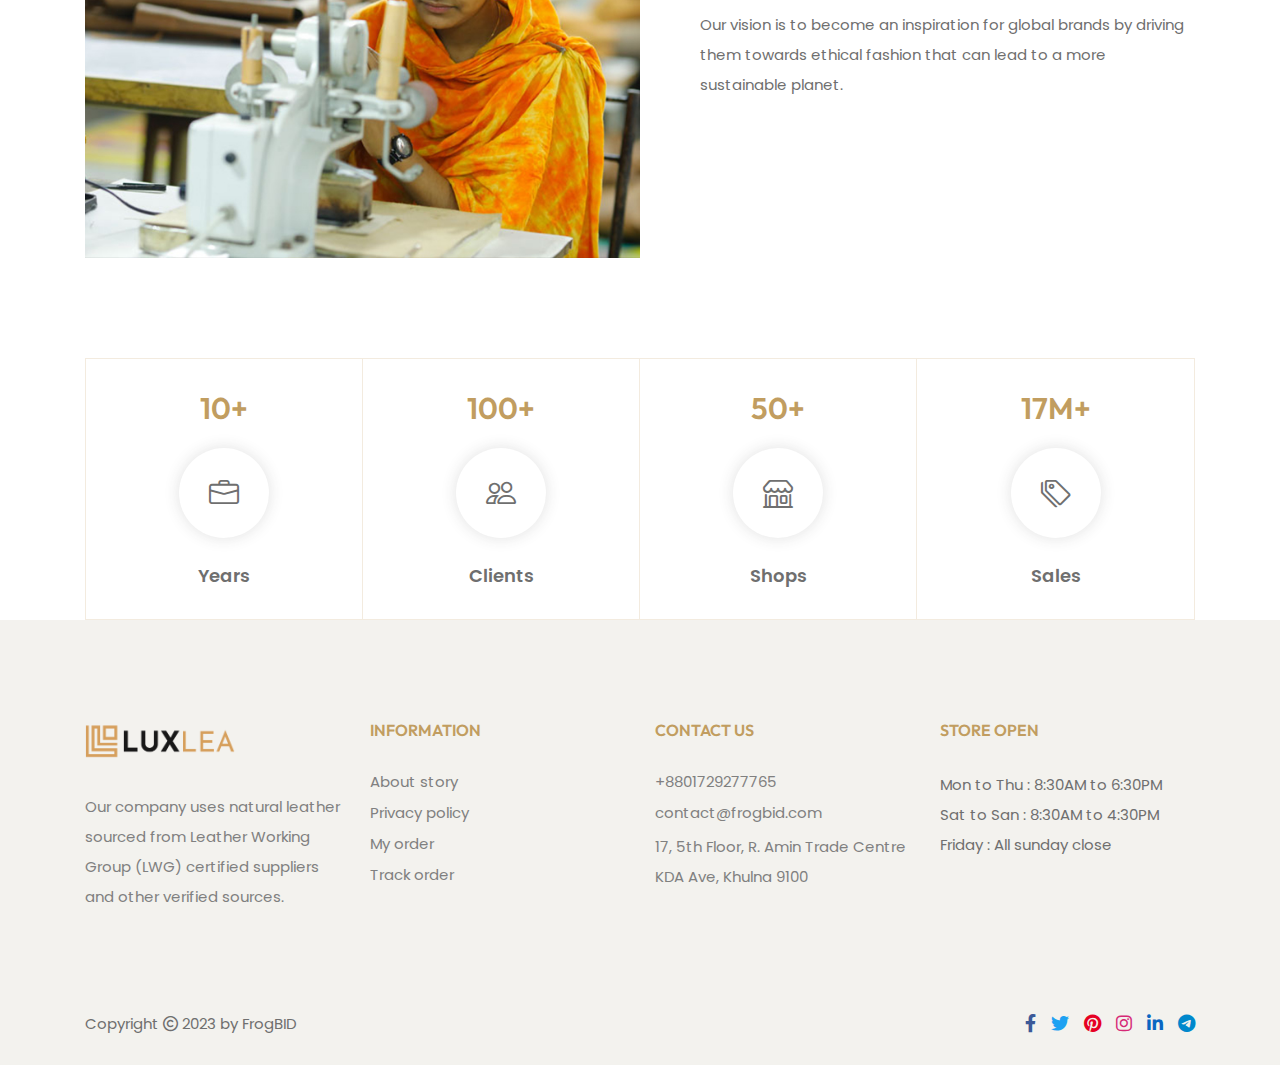
==== commit 474f3eb0: "AKASH12" ====
--- a/about-us-2.html
+++ b/about-us-2.html
@@ -351,6 +351,8 @@
                     </div>
                 </div>
             </section>
+
+
             <section class="project-count-area">
                 <div class="container">
                     <div class="row">
@@ -487,7 +489,7 @@
                                     <p>
                                         <span>Copyright</span>
                                         <span class="copy-icon"><i class="far fa-copyright"></i></span>
-                                        <span>2023 by FrogBID<sup>TM</sup></span>
+                                        <span>2023 by FrogBID</span>
                                     </p>
                                 </li>
                                 <li class="social-icon">
@@ -651,358 +653,6 @@
             </div>
         </div>
         <!-- mobile-menu end -->
-        <!-- mini-cart start -->
-        <div class="mini-cart">
-            <div class="cart-text">
-                <!-- minicart-empty start -->
-                <p class="d-none">No products in the cart.</p>
-                <!-- minicart-empty end -->
-                <!-- minicart-fill start -->
-                <p>
-                    <span class="cart-count-desc">There are</span>
-                    <span class="cart-count">8</span>
-                    <span class="cart-count-desc">products</span>
-                </p>
-                <!-- minicart-fill end -->
-                <!-- minicart-close start -->
-                <button class="cart-close"><i class="feather-x"></i></button>
-                <!-- minicart-close end -->
-            </div>
-            <!-- minicart empty-content start -->
-            <div class="empty-cart d-none">
-                <span class="cart-icon"><i class="bi bi-bag-dash"></i></span>
-                <a href="collection.html" class="btn btn-style">Continue shopping</a>
-            </div>
-            <!-- minicart empty-content end -->
-            <ul class="cart-item">
-                <li class="cart-product">
-                    <div class="cart-img">
-                        <!-- minicart-img start -->
-                        <a href="product-template1.html" class="img-area">
-                            <img src="img/product-list/p-1.jpg" class="img-fluid" alt="p-1">
-                        </a>
-                        <!-- minicart-img end -->
-                    </div>
-                    <div class="cart-content">
-                        <!-- minicart-title start -->
-                        <h6><a href="product-template2.html">Candy nut chocolate</a></h6>
-                        <!-- minicart-title end -->
-                        <div class="product-info">
-                            <!-- minicart-price start -->
-                            <div class="info-item">
-                                <span class="product-qty">1</span>
-                                <span>×</span>
-                                <span class="product-price">€11,00</span>
-                            </div>
-                            <!-- minicart-price end -->
-                        </div>
-                        <div class="product-quantity-action">
-                            <div class="product-quantity">
-                                <div class="cart-plus-minus">
-                                    <button class="dec qtybutton minus"><i class="feather-minus"></i></button>
-                                    <input type="text" name="quantity" value="1">
-                                    <button class="inc qtybutton plus"><i class="feather-plus"></i></button>
-                                </div>
-                            </div>
-                            <!-- minicart delete-icon start -->
-                            <div class="delete-cart">
-                                <a href="javascript:void(0)" class="delete-icon"><i class="feather-trash-2"></i></a>
-                            </div>
-                            <!-- minicart delete-icon end -->
-                        </div>
-                    </div>
-                </li>
-                <li class="cart-product">
-                    <div class="cart-img">
-                        <!-- minicart-img start -->
-                        <a href="product-template1.html" class="img-area">
-                            <img src="img/product-list/p-2.jpg" class="img-fluid" alt="p-2">
-                        </a>
-                        <!-- minicart-img end -->
-                    </div>
-                    <div class="cart-content">
-                        <!-- minicart-title start -->
-                        <h6><a href="product-template2.html">A bekery doughnuts</a></h6>
-                        <!-- minicart-title end -->
-                        <div class="product-info">
-                            <!-- minicart-price start -->
-                            <div class="info-item">
-                                <span class="product-qty">1</span>
-                                <span>×</span>
-                                <span class="product-price">€21,00</span>
-                            </div>
-                            <!-- minicart-price end -->
-                        </div>
-                        <div class="product-quantity-action">
-                            <div class="product-quantity">
-                                <div class="cart-plus-minus">
-                                    <button class="dec qtybutton minus"><i class="feather-minus"></i></button>
-                                    <input type="text" name="quantity" value="1">
-                                    <button class="inc qtybutton plus"><i class="feather-plus"></i></button>
-                                </div>
-                            </div>
-                            <!-- minicart delete-icon start -->
-                            <div class="delete-cart">
-                                <a href="javascript:void(0)" class="delete-icon"><i class="feather-trash-2"></i></a>
-                            </div>
-                            <!-- minicart delete-icon end -->
-                        </div>
-                    </div>
-                </li>
-                <li class="cart-product">
-                    <div class="cart-img">
-                        <!-- minicart-img start -->
-                        <a href="product-template1.html" class="img-area">
-                            <img src="img/product-list/p-3.jpg" class="img-fluid" alt="p-3">
-                        </a>
-                        <!-- minicart-img end -->
-                    </div>
-                    <div class="cart-content">
-                        <!-- minicart-title start -->
-                        <h6><a href="product-template2.html">Fresh bread toast</a></h6>
-                        <!-- minicart-title end -->
-                        <div class="product-info">
-                            <!-- minicart-price start -->
-                            <div class="info-item">
-                                <span class="product-qty">1</span>
-                                <span>×</span>
-                                <span class="product-price">€24,00</span>
-                            </div>
-                            <!-- minicart-price end -->
-                        </div>
-                        <div class="product-quantity-action">
-                            <div class="product-quantity">
-                                <div class="cart-plus-minus">
-                                    <button class="dec qtybutton minus"><i class="feather-minus"></i></button>
-                                    <input type="text" name="quantity" value="1">
-                                    <button class="inc qtybutton plus"><i class="feather-plus"></i></button>
-                                </div>
-                            </div>
-                            <!-- minicart delete-icon start -->
-                            <div class="delete-cart">
-                                <a href="javascript:void(0)" class="delete-icon"><i class="feather-trash-2"></i></a>
-                            </div>
-                            <!-- minicart delete-icon end -->
-                        </div>
-                    </div>
-                </li>
-                <li class="cart-product">
-                    <div class="cart-img">
-                        <!-- minicart-img start -->
-                        <a href="product-template1.html" class="img-area">
-                            <img src="img/product-list/p-4.jpg" class="img-fluid" alt="p-4">
-                        </a>
-                        <!-- minicart-img end -->
-                    </div>
-                    <div class="cart-content">
-                        <!-- minicart-title start -->
-                        <h6><a href="product-template2.html">Free sugar toast</a></h6>
-                        <!-- minicart-title end -->
-                        <div class="product-info">
-                            <!-- minicart-price start -->
-                            <div class="info-item">
-                                <span class="product-qty">1</span>
-                                <span>×</span>
-                                <span class="product-price">€25,00</span>
-                            </div>
-                            <!-- minicart-price end -->
-                        </div>
-                        <div class="product-quantity-action">
-                            <div class="product-quantity">
-                                <div class="cart-plus-minus">
-                                    <button class="dec qtybutton minus"><i class="feather-minus"></i></button>
-                                    <input type="text" name="quantity" value="1">
-                                    <button class="inc qtybutton plus"><i class="feather-plus"></i></button>
-                                </div>
-                            </div>
-                            <!-- minicart delete-icon start -->
-                            <div class="delete-cart">
-                                <a href="javascript:void(0)" class="delete-icon"><i class="feather-trash-2"></i></a>
-                            </div>
-                            <!-- minicart delete-icon end -->
-                        </div>
-                    </div>
-                </li>
-                <li class="cart-product">
-                    <div class="cart-img">
-                        <!-- minicart-img start -->
-                        <a href="product-template1.html" class="img-area">
-                            <img src="img/product-list/p-5.jpg" class="img-fluid" alt="p-5">
-                        </a>
-                        <!-- minicart-img end -->
-                    </div>
-                    <div class="cart-content">
-                        <!-- minicart-title start -->
-                        <h6><a href="product-template2.html">Sandwich olka bread</a></h6>
-                        <!-- minicart-title end -->
-                        <div class="product-info">
-                            <!-- minicart-price start -->
-                            <div class="info-item">
-                                <span class="product-qty">1</span>
-                                <span>×</span>
-                                <span class="product-price">€31,00</span>
-                            </div>
-                            <!-- minicart-price end -->
-                        </div>
-                        <div class="product-quantity-action">
-                            <div class="product-quantity">
-                                <div class="cart-plus-minus">
-                                    <button class="dec qtybutton minus"><i class="feather-minus"></i></button>
-                                    <input type="text" name="quantity" value="1">
-                                    <button class="inc qtybutton plus"><i class="feather-plus"></i></button>
-                                </div>
-                            </div>
-                            <!-- minicart delete-icon start -->
-                            <div class="delete-cart">
-                                <a href="javascript:void(0)" class="delete-icon"><i class="feather-trash-2"></i></a>
-                            </div>
-                            <!-- minicart delete-icon end -->
-                        </div>
-                    </div>
-                </li>
-                <li class="cart-product">
-                    <div class="cart-img">
-                        <!-- minicart-img start -->
-                        <a href="product-template1.html" class="img-area">
-                            <img src="img/product-list/p-6.jpg" class="img-fluid" alt="p-6">
-                        </a>
-                        <!-- minicart-img end -->
-                    </div>
-                    <div class="cart-content">
-                        <!-- minicart-title start -->
-                        <h6><a href="product-template2.html">Red sugar biscuit</a></h6>
-                        <!-- minicart-title end -->
-                        <div class="product-info">
-                            <!-- minicart-price start -->
-                            <div class="info-item">
-                                <span class="product-qty">1</span>
-                                <span>×</span>
-                                <span class="product-price">€61,00</span>
-                            </div>
-                            <!-- minicart-price end -->
-                        </div>
-                        <div class="product-quantity-action">
-                            <div class="product-quantity">
-                                <div class="cart-plus-minus">
-                                    <button class="dec qtybutton minus"><i class="feather-minus"></i></button>
-                                    <input type="text" name="quantity" value="1">
-                                    <button class="inc qtybutton plus"><i class="feather-plus"></i></button>
-                                </div>
-                            </div>
-                            <!-- minicart delete-icon start -->
-                            <div class="delete-cart">
-                                <a href="javascript:void(0)" class="delete-icon"><i class="feather-trash-2"></i></a>
-                            </div>
-                            <!-- minicart delete-icon end -->
-                        </div>
-                    </div>
-                </li>
-                <li class="cart-product">
-                    <div class="cart-img">
-                        <!-- minicart-img start -->
-                        <a href="product-template1.html" class="img-area">
-                            <img src="img/product-list/p-7.jpg" class="img-fluid" alt="p-7">
-                        </a>
-                        <!-- minicart-img end -->
-                    </div>
-                    <div class="cart-content">
-                        <!-- minicart-title start -->
-                        <h6><a href="product-template2.html">Crackers for rasmalai</a></h6>
-                        <!-- minicart-title end -->
-                        <div class="product-info">
-                            <!-- minicart-price start -->
-                            <div class="info-item">
-                                <span class="product-qty">1</span>
-                                <span>×</span>
-                                <span class="product-price">€61,00</span>
-                            </div>
-                            <!-- minicart-price end -->
-                        </div>
-                        <div class="product-quantity-action">
-                            <div class="product-quantity">
-                                <div class="cart-plus-minus">
-                                    <button class="dec qtybutton minus"><i class="feather-minus"></i></button>
-                                    <input type="text" name="quantity" value="1">
-                                    <button class="inc qtybutton plus"><i class="feather-plus"></i></button>
-                                </div>
-                            </div>
-                            <!-- minicart delete-icon start -->
-                            <div class="delete-cart">
-                                <a href="javascript:void(0)" class="delete-icon"><i class="feather-trash-2"></i></a>
-                            </div>
-                            <!-- minicart delete-icon end -->
-                        </div>
-                    </div>
-                </li>
-                <li class="cart-product">
-                    <div class="cart-img">
-                        <!-- minicart-img start -->
-                        <a href="product-template1.html" class="img-area">
-                            <img src="img/product-list/p-8.jpg" class="img-fluid" alt="p-8">
-                        </a>
-                        <!-- minicart-img end -->
-                    </div>
-                    <div class="cart-content">
-                        <!-- minicart-title start -->
-                        <h6><a href="product-template2.html">Healthy cake pastry</a></h6>
-                        <!-- minicart-title end -->
-                        <div class="product-info">
-                            <!-- minicart-price start -->
-                            <div class="info-item">
-                                <span class="product-qty">1</span>
-                                <span>×</span>
-                                <span class="product-price">€44,00</span>
-                            </div>
-                            <!-- minicart-price end -->
-                        </div>
-                        <div class="product-quantity-action">
-                            <div class="product-quantity">
-                                <div class="cart-plus-minus">
-                                    <button class="dec qtybutton minus"><i class="feather-minus"></i></button>
-                                    <input type="text" name="quantity" value="1">
-                                    <button class="inc qtybutton plus"><i class="feather-plus"></i></button>
-                                </div>
-                            </div>
-                            <!-- minicart delete-icon start -->
-                            <div class="delete-cart">
-                                <a href="javascript:void(0)" class="delete-icon"><i class="feather-trash-2"></i></a>
-                            </div>
-                            <!-- minicart delete-icon end -->
-                        </div>
-                    </div>
-                </li>
-            </ul>
-            <!-- minicart-total start -->
-            <ul class="subtotal-area">
-                <li class="subtotal-info">
-                    <div class="subtotal-titles">
-                        <!-- minicart total-title start -->
-                        <h6 class="cart-total">Subtotal:</h6>
-                        <!-- minicart total-title end -->
-                        <!-- minicart total-price start -->
-                        <span class="subtotal-price">€369,00</span>
-                        <!-- minicart total-price end -->
-                    </div>
-                </li>
-                <li class="mini-info">
-                    <!-- minicart agree-text start -->
-                    <label class="box-area">
-                        <span class="agree-text">I have read and agree with the <a href="terms-condition.html">terms & condition.</a></span>
-                        <input type="checkbox" class="cust-checkbox">
-                        <span class="cust-check"></span>
-                    </label>
-                    <!-- minicart agree-text end -->
-                    <!-- minicart button start -->
-                    <div class="cart-btn">
-                        <a href="cart-page.html" class="btn btn-style2">View cart</a>
-                        <a href="checkout-style1.html" class="btn btn-style2 checkout disabled">Checkout</a>
-                    </div>
-                    <!-- minicart button end -->
-                </li>
-            </ul>
-            <!-- minicart-total end -->
-        </div>
-        <!-- minicart end -->
         <!-- quickview modal start -->
         <div class="productmodal">
             <div class="modal fade" id="quickview" tabindex="-1">
@@ -1019,19 +669,19 @@
                                     <div class="swiper gallery-top">
                                         <div class="swiper-wrapper">
                                             <div class="swiper-slide">
-                                                <a href="product-template.html"><img src="img/product/p-1.jpg" class="img-fluid" alt="p-1"></a>
-                                            </div>
-                                            <div class="swiper-slide">
-                                                <a href="product-template.html"><img src="img/product/p-2.jpg" class="img-fluid" alt="p-2"></a>
-                                            </div>
-                                            <div class="swiper-slide">
-                                                <a href="product-template.html"><img src="img/product/p-3.jpg" class="img-fluid" alt="p-3"></a>
-                                            </div>
-                                            <div class="swiper-slide">
-                                                <a href="product-template.html"><img src="img/product/p-4.jpg" class="img-fluid" alt="p-4"></a>
-                                            </div>
-                                            <div class="swiper-slide">
-                                                <a href="product-template.html"><img src="img/product/p-5.jpg" class="img-fluid" alt="p-5"></a>
+                                                <a href="#"><img src="img/product/p-1.jpg" class="img-fluid" alt="p-1"></a>
+                                            </div>
+                                            <div class="swiper-slide">
+                                                <a href="#"><img src="img/product/p-2.jpg" class="img-fluid" alt="p-2"></a>
+                                            </div>
+                                            <div class="swiper-slide">
+                                                <a href="#"><img src="img/product/p-3.jpg" class="img-fluid" alt="p-3"></a>
+                                            </div>
+                                            <div class="swiper-slide">
+                                                <a href="#"><img src="img/product/p-4.jpg" class="img-fluid" alt="p-4"></a>
+                                            </div>
+                                            <div class="swiper-slide">
+                                                <a href="#"><img src="img/product/p-5.jpg" class="img-fluid" alt="p-5"></a>
                                             </div>
                                         </div>
                                         <div class="swiper-button">
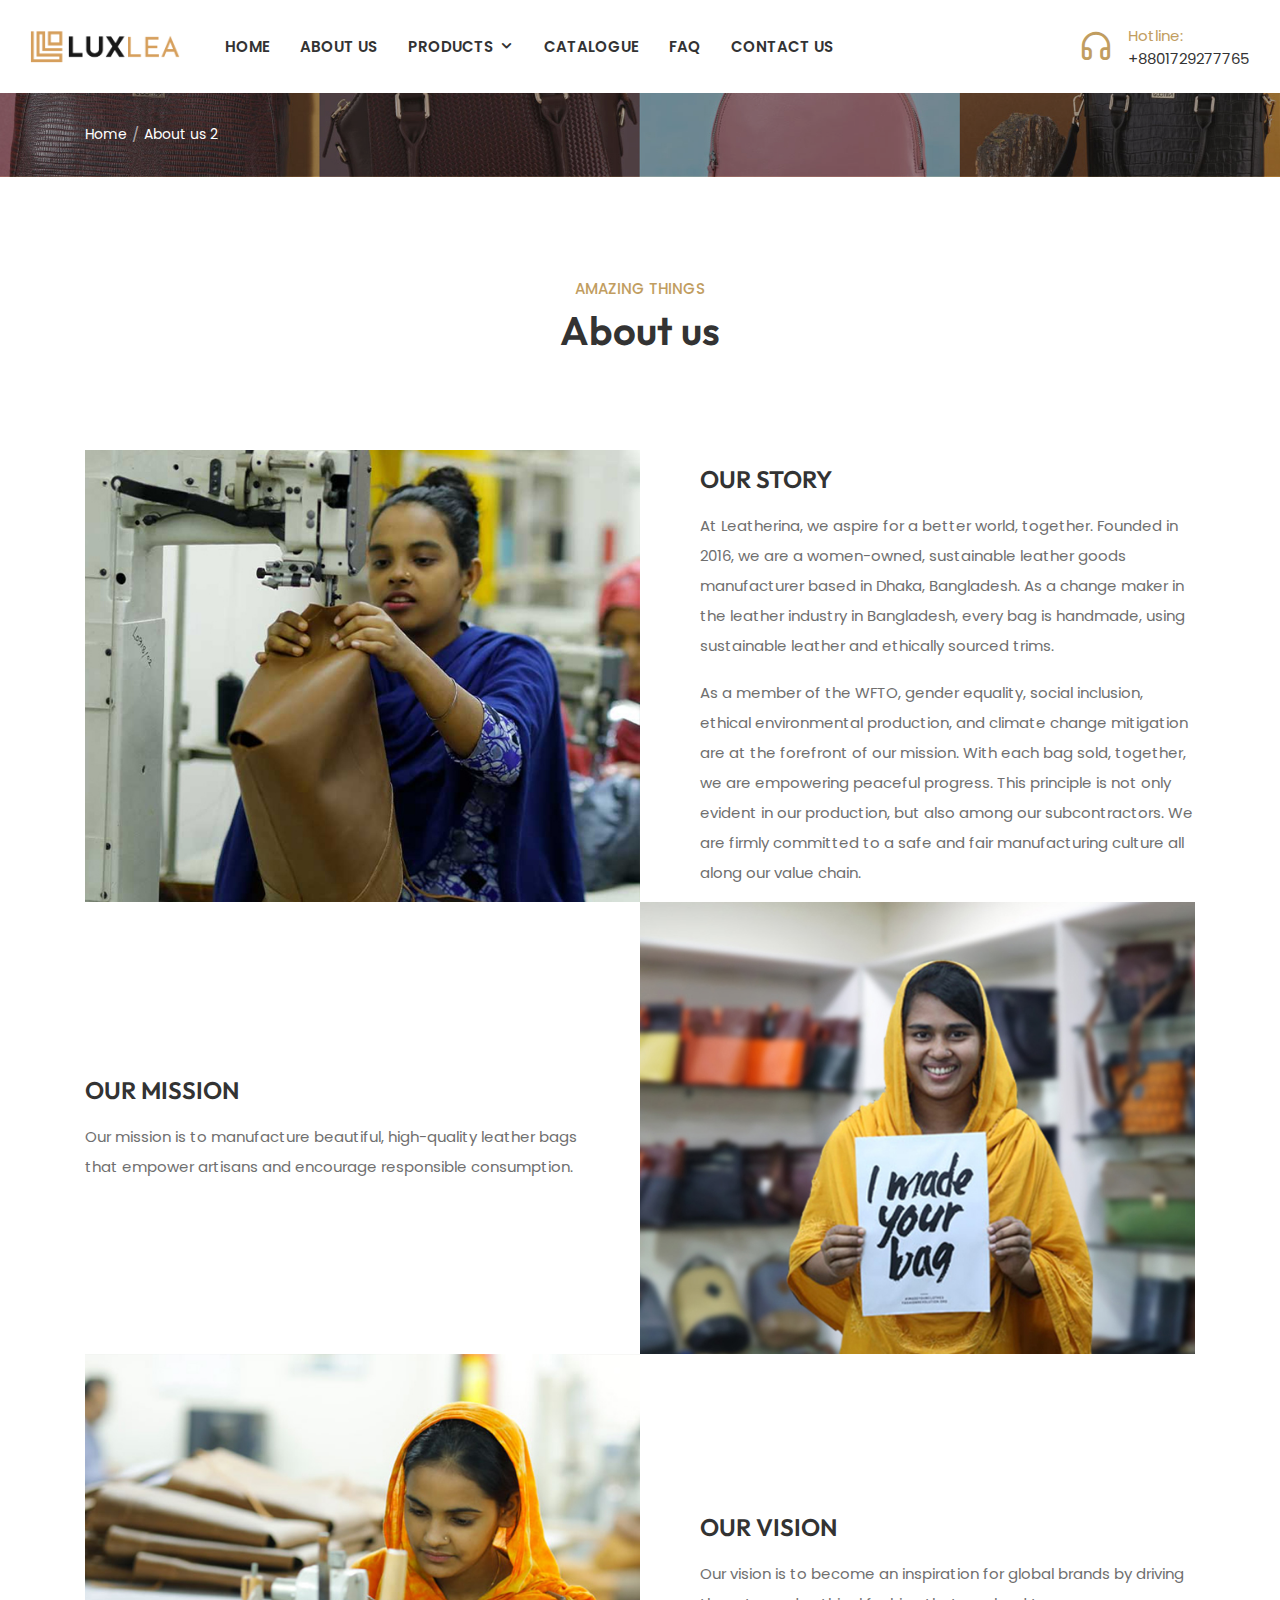
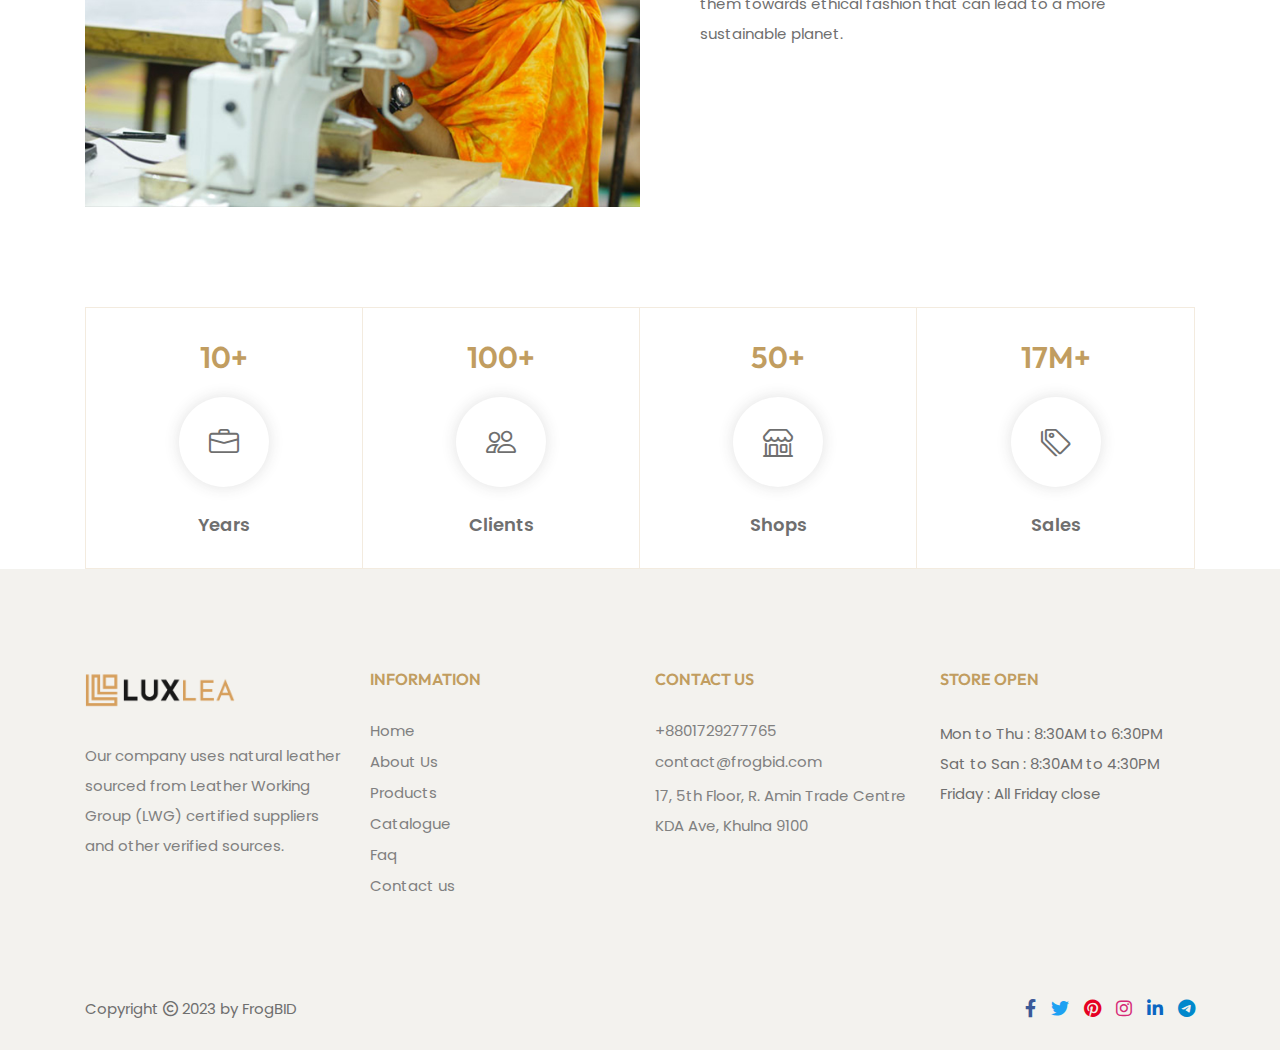
==== commit 064d8c51: "AKASH13" ====
--- a/about-us-2.html
+++ b/about-us-2.html
@@ -37,76 +37,6 @@
         <link rel="stylesheet" type="text/css" href="css/other-page.css">
     </head>
     <body>
-        <!-- top-notification start -->
-        <section class="top-notification-bar">
-            <div class="container-fluid">
-                <div class="row">
-                    <div class="col">
-                        <ul class="grid-wrap">
-                            <li class="grid-wrapper contact-wrap">
-                                <div class="contact-link">
-                                    <div class="connect-wrap contact-mail">
-                                        <a href="mailto:demo@support.com"><i class="feather-mail"></i>
-                                            <span>demo@support.com</span>
-                                        </a>
-                                    </div>
-                                </div>
-                            </li>
-                            <li class="grid-wrapper center-wrap">
-                                <div class="offer-text">
-                                    <span class="icon"><i class="feather-truck"></i></span>
-                                    <p>Free shipping above $50</p>
-                                </div>
-                            </li>
-                            <li class="grid-wrapper other-wrap">
-                                <div class="other-link">
-                                    <!-- user start -->
-                                    <div class="noti-wrap user-wrap">
-                                        <div class="acc-desk-header">
-                                            <div class="acc-title">
-                                                <a href="#" class="acc-ti">
-                                                    <span class="user-icon"><i class="feather-user"></i></span>
-                                                    <span class="user-title">Account</span>
-                                                </a>
-                                            </div>
-                                            <div class="acc-title-lg">
-                                                <a href="#"><i class="feather-user"></i></a>
-                                            </div>
-                                        </div>
-                                    </div>
-                                    <!-- user end -->
-                                    <!-- wishlist start -->
-                                    <div class="noti-wrap wishlist-wrap">
-                                        <a href="#" class="header-wishlist-btn">
-                                            <span class="wishlist-icon"><i class="feather-heart"></i></span>
-                                            <span class="wishlist-title">Wishlist</span>
-                                            <span class="wishlist-counter">5</span>
-                                        </a>
-                                    </div>
-                                    <!-- wishlist end -->
-                                    <!-- cart start -->
-                                    <div class="noti-wrap cart-wrap">
-                                        <div class="shopping-widget">
-                                            <div class="shopping-cart">
-                                                <a href="javascript:void(0)" class="cart-count">
-                                                    <span class="cart-icon-wrap">
-                                                        <span class="cart-icon"><i class="feather-shopping-bag"></i></span>
-                                                        <span class="cart-title">My cart</span>
-                                                        <span class="bigcounter">8</span>
-                                                    </span>
-                                                </a>
-                                            </div>
-                                        </div>
-                                    </div>
-                                    <!-- cart end -->
-                                </div>
-                            </li>
-                        </ul>
-                    </div>
-                </div>
-            </div>
-        </section>
-        <!-- top-notification end -->
         <!-- header start -->
         <header class="header-area">
             <div class="header-main-area">
@@ -437,16 +367,22 @@
                                         <div class="footer-wrap-menu">
                                             <ul class="footer-sublist">
                                                 <li class="ftsublink-li">
-                                                    <a href="#" class="ft-sublink">About story</a>
+                                                    <a href="index.html" class="ft-sublink">Home</a>
                                                 </li>
                                                 <li class="ftsublink-li">
-                                                    <a href="#" class="ft-sublink">Privacy policy</a>
+                                                    <a href="about-us-2.html" class="ft-sublink">About Us</a>
                                                 </li>
                                                 <li class="ftsublink-li">
-                                                    <a href="#" class="ft-sublink">My order</a>
+                                                    <a href="#" class="ft-sublink">Products</a>
                                                 </li>
                                                 <li class="ftsublink-li">
-                                                    <a href="#" class="ft-sublink">Track order</a>
+                                                    <a href="#" class="ft-sublink">Catalogue</a>
+                                                </li>
+                                                <li class="ftsublink-li">
+                                                    <a href="faq.html" class="ft-sublink">Faq</a>
+                                                </li>
+                                                <li class="ftsublink-li">
+                                                    <a href="contact-us-2.html" class="ft-sublink">Contact us</a>
                                                 </li>
                                             </ul>
                                         </div>
@@ -470,7 +406,7 @@
                                             <div class="time">
                                                 <p>Mon to Thu : 8:30AM to 6:30PM</p>
                                                 <p>Sat to San : 8:30AM to 4:30PM</p>
-                                                <p>Friday : All sunday close</p>
+                                                <p>Friday : All Friday close</p>
                                             </div>
                                         </div>
                                     </li>
@@ -775,58 +711,6 @@
             <div class="loader"></div>
         </div>
         <!-- preloader end -->
-        <!-- notification-bottom start -->
-        <div class="notification-bottom">
-            <ul class="shop-element-menu navigation-menu">
-                <li class="side-wrap home-wrap">
-                    <div class="home-wrapper">
-                        <a href="index.html" class="home-modal">
-                            <span class="home-icon"><i class="feather-home"></i></span>
-                            <span class="header-title">Home</span>
-                        </a>
-                    </div>
-                </li>
-                <li class="side-wrap search-wrap">
-                    <div class="search-wrapper">
-                        <a href="#seachmodal" data-bs-toggle="modal" class="search-modal">
-                            <span class="search-icon"><i class="feather-search"></i></span>
-                            <span class="header-title">Search</span>
-                        </a>
-                    </div>
-                </li>
-                <li class="side-wrap wishlist-wrap">
-                    <div class="wishlist-wrapper">
-                        <div class="wish-det">
-                            <a href="wishlist-product.html" class="wishlist-count">
-                                <span class="wishlist-icon"><i class="feather-heart"></i></span>
-                                <span class="wishlist-counter">5</span>
-                                <span class="header-title">Wishlist</span>
-                            </a>
-                        </div>
-                    </div>
-                </li>
-                <li class="side-wrap cart-wrap">
-                    <div class="cart-wrapper">
-                        <div class="cart-det">
-                            <a href="javascript:void(0)" class="add-to-cart cart-count">
-                                <span class="cart-icon"><i class="feather-shopping-bag"></i></span>
-                                <span class="cart-counter">8</span>
-                                <span class="header-title">Cart</span>
-                            </a>
-                        </div>
-                    </div>
-                </li>
-                <li class="side-wrap user-wrap">
-                    <div class="user-wrapper">
-                        <a href="login-account.html" class="user-login">
-                            <span class="user-icon"><i class="feather-user"></i></span>
-                            <span class="header-title">User</span>
-                        </a>
-                    </div>
-                </li>
-            </ul>
-        </div>
-        <!-- notification-bottom end -->
         <!-- back-to-top start -->
         <a href="javascript:void(0)" id="top" class="scroll">
             <span><i class="feather-arrow-up"></i></span>
